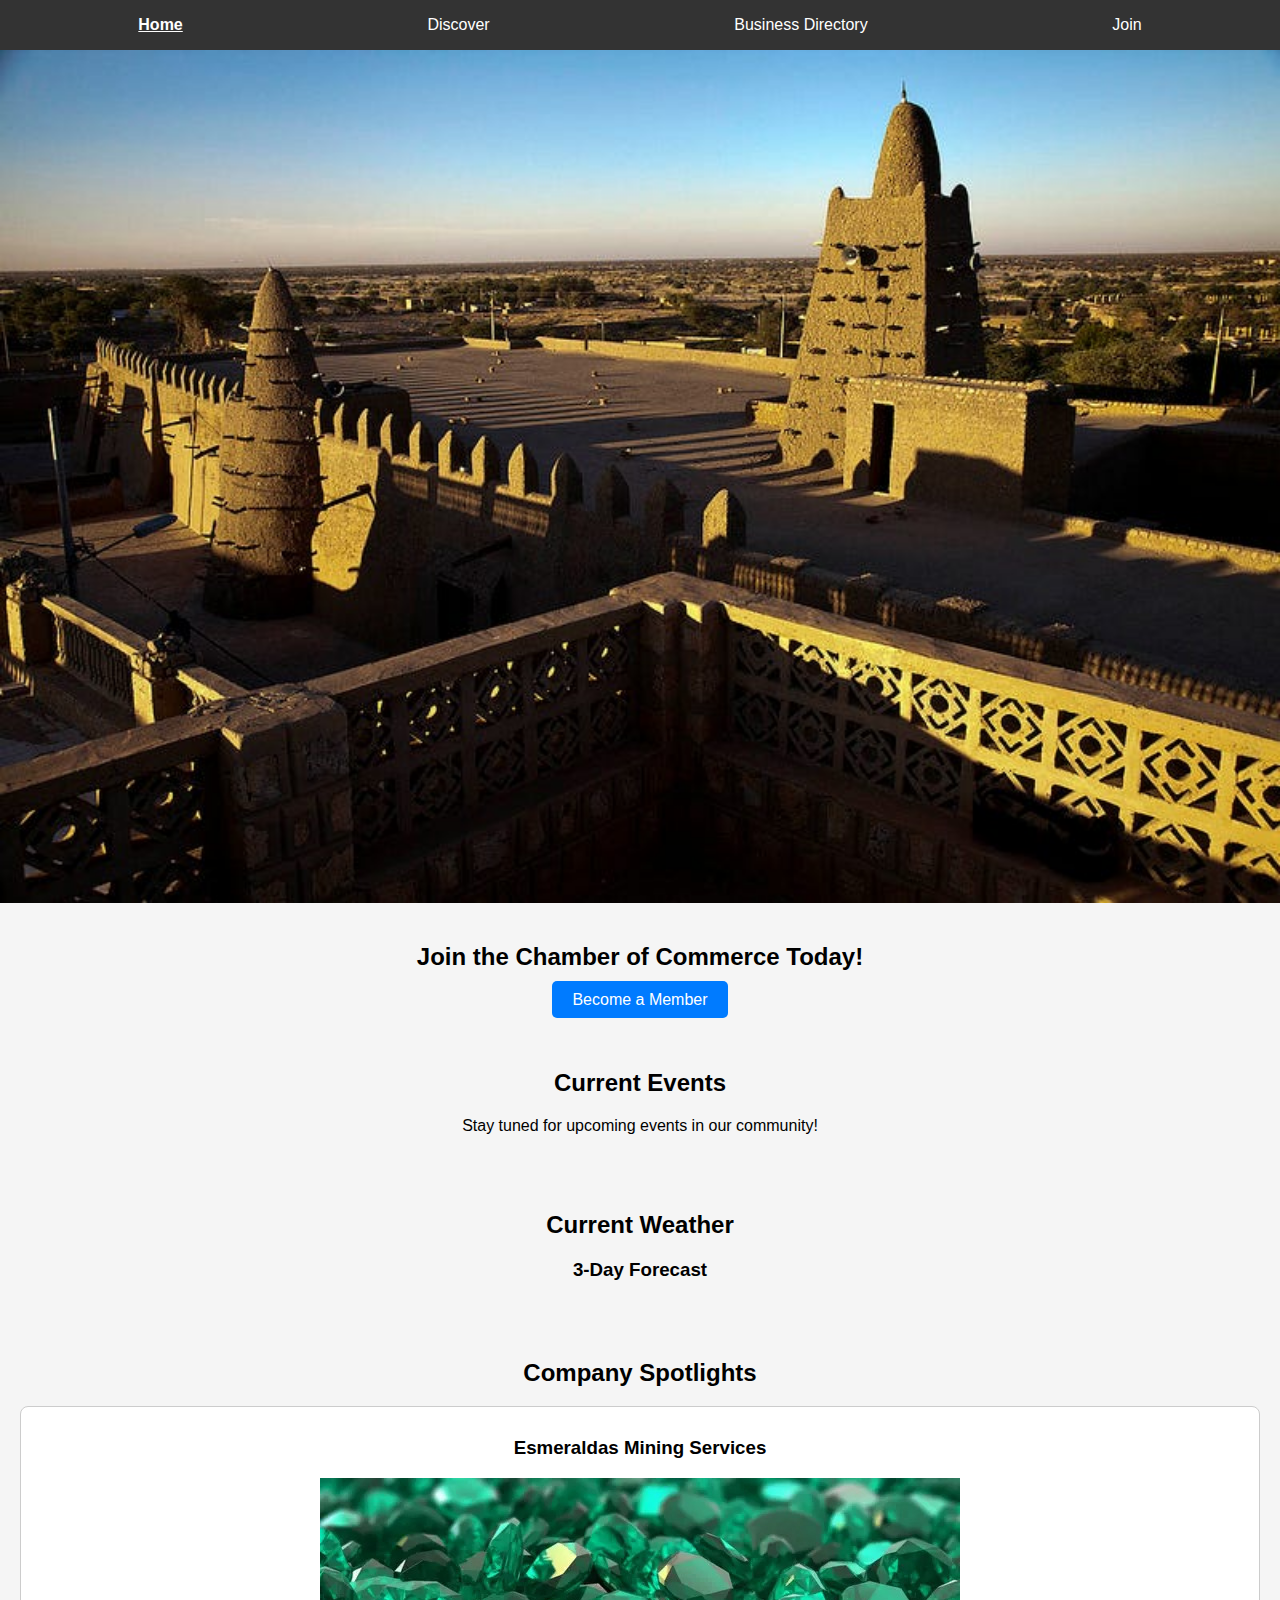
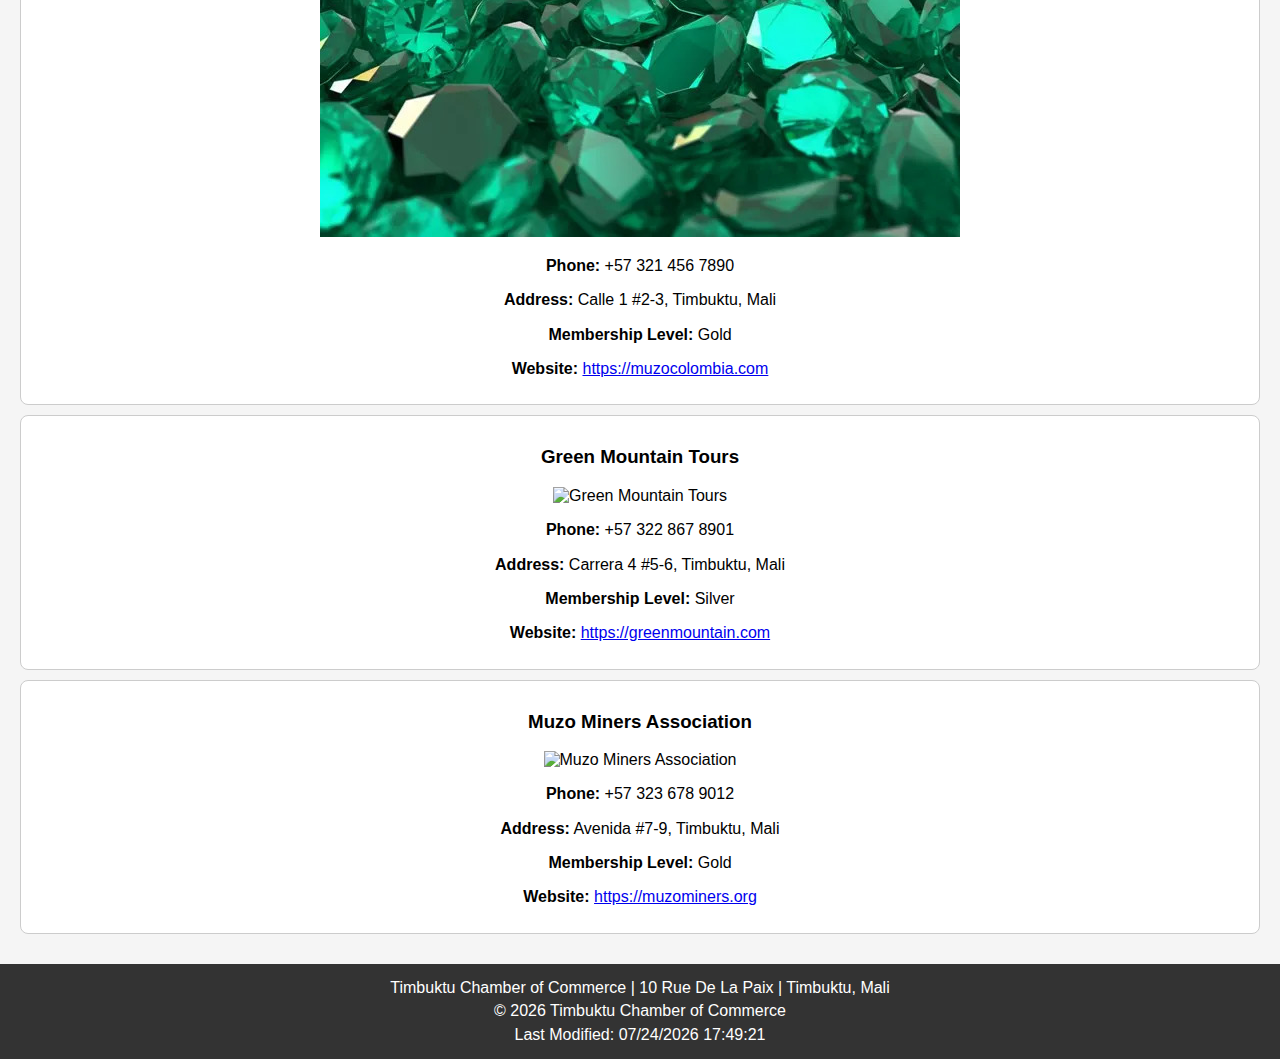
==== chamber/index.html @ 212f4e65 "W3" ====
<!DOCTYPE html>
<html lang="en">
<head>
    <meta charset="UTF-8">
    <meta name="viewport" content="width=device-width, initial-scale=1.0">
    <meta name="description" content="Welcome to the Recife Chamber of Commerce">
    <meta name="author" content="Kleyton L Silva">
    <title>Chamber of Commerce Home</title>
    <link rel="icon" href="images/favicon.ico">
    <link rel="stylesheet" href="css/normalize.css">
    <link rel="stylesheet" href="css/style.css">
    <script src="https://api.openweathermap.org/data/2.5/weather?APPID=YOUR_API_KEY&units=metric" defer></script>
    <script src="js/home.js" defer></script>
</head>
<body>
    <header>
        <nav>
            <ul class="menu">
                <li><a href="index.html" class="active">Home</a></li>
                <li><a href="discover.html">Discover</a></li>
                <li><a href="directory.html">Business Directory</a></li>
                <li><a href="join.html">Join</a></li>
            </ul>
        </nav>
    </header>

    <main>
        <section class="hero">
            <img src="images/chamber_hero.jpg" alt="Chamber of Commerce">
        </section>

        <section class="call-to-action">
            <h2>Join the Chamber of Commerce Today!</h2>
            <a href="join.html" class="cta-button">Become a Member</a>
        </section>

        <section class="current-events">
            <h2>Current Events</h2>
            <p>Stay tuned for upcoming events in our community!</p>
        </section>

        <section class="weather">
            <h2>Current Weather</h2>
            <div id="weather-info">
                <p id="weather-description"></p>
                <p id="temperature"></p>
            </div>
            <h3>3-Day Forecast</h3>
            <div id="forecast"></div>
        </section>

        <section class="spotlights">
            <h2>Company Spotlights</h2>
            <div id="spotlight-container">
                <!-- Spotlight members will be dynamically loaded here -->
            </div>
        </section>
    </main>

    <footer>
        <p>Timbuktu Chamber of Commerce | 10 Rue De La Paix | Timbuktu, Mali</p>
        <p>&copy; <span id="currentYear"></span> Timbuktu Chamber of Commerce</p>
        <p>Last Modified: <span id="lastModified"></span></p>
    </footer>
</body>
</html>
---- chamber/css/style.css ----
/* Normalize.css will go here */
body {
    font-family: Arial, sans-serif;
    background-color: #f5f5f5;
    margin: 0;
    padding: 0;
}

header {
    background-color: #333;
    padding: 1rem;
}

header .menu {
    display: flex;
    list-style: none;
    justify-content: space-around;
    padding: 0;
    margin: 0;
}

header .menu li a {
    color: white;
    text-decoration: none;
}

header .menu li a.active {
    font-weight: bold;
    text-decoration: underline;
}

h1, h2, h3 {
    text-align: center;
    margin-top: 20px;
}

.view-toggle {
    text-align: center;
    margin-bottom: 20px;
}

button {
    padding: 10px 20px;
    margin: 0 10px;
    cursor: pointer;
}

#directory.grid {
    display: grid;
    grid-template-columns: repeat(auto-fill, minmax(200px, 1fr));
    gap: 20px;
    padding: 20px;
    justify-items: center; /* Center items in grid view */
}

#directory.list {
    display: block;
    padding: 20px;
}

.member-card {
    background-color: white;
    border: 1px solid #ccc;
    padding: 10px;
    text-align: center;
    border-radius: 8px;
}

.member-card img {
    max-width: 100%;
    border-radius: 8px;
}

.hero img {
    width: 100%;
    height: auto;
    display: block;
    margin: 0 auto; /* Center the hero image */
}

.call-to-action, .current-events, .weather, .spotlights {
    text-align: center; /* Center align text in sections */
    padding: 20px;
}

.cta-button {
    padding: 10px 20px;
    background-color: #007BFF;
    color: white;
    text-decoration: none;
    border-radius: 5px;
}

.cta-button:hover {
    background-color: #0056b3;
}

#weather-info {
    margin: 0 auto; /* Center the weather info */
}

.spotlight-card {
    background-color: white;
    border: 1px solid #ccc;
    border-radius: 8px;
    padding: 10px;
    margin: 10px 0;
    text-align: center; /* Center align text in spotlight cards */
}

footer {
    background-color: #333;
    color: white;
    text-align: center;
    padding: 10px;
}

footer p {
    margin: 5px 0;
}
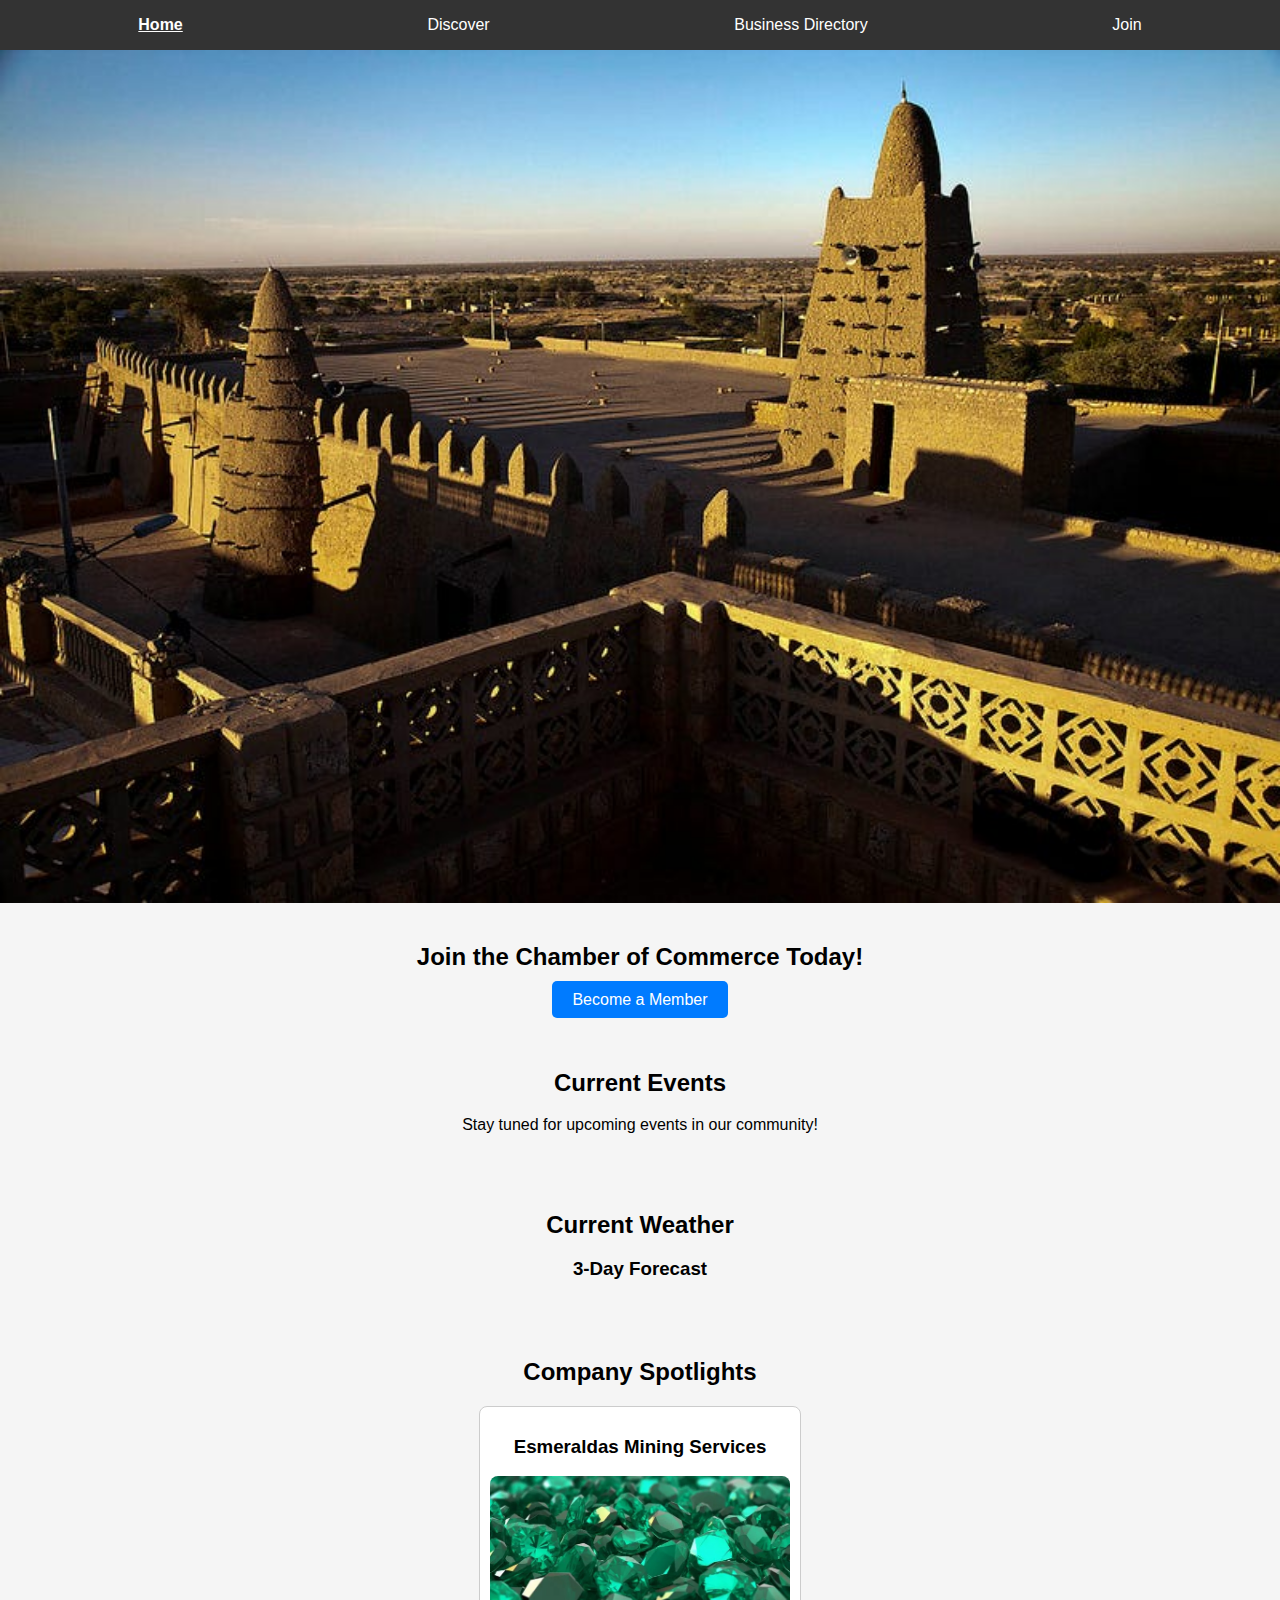
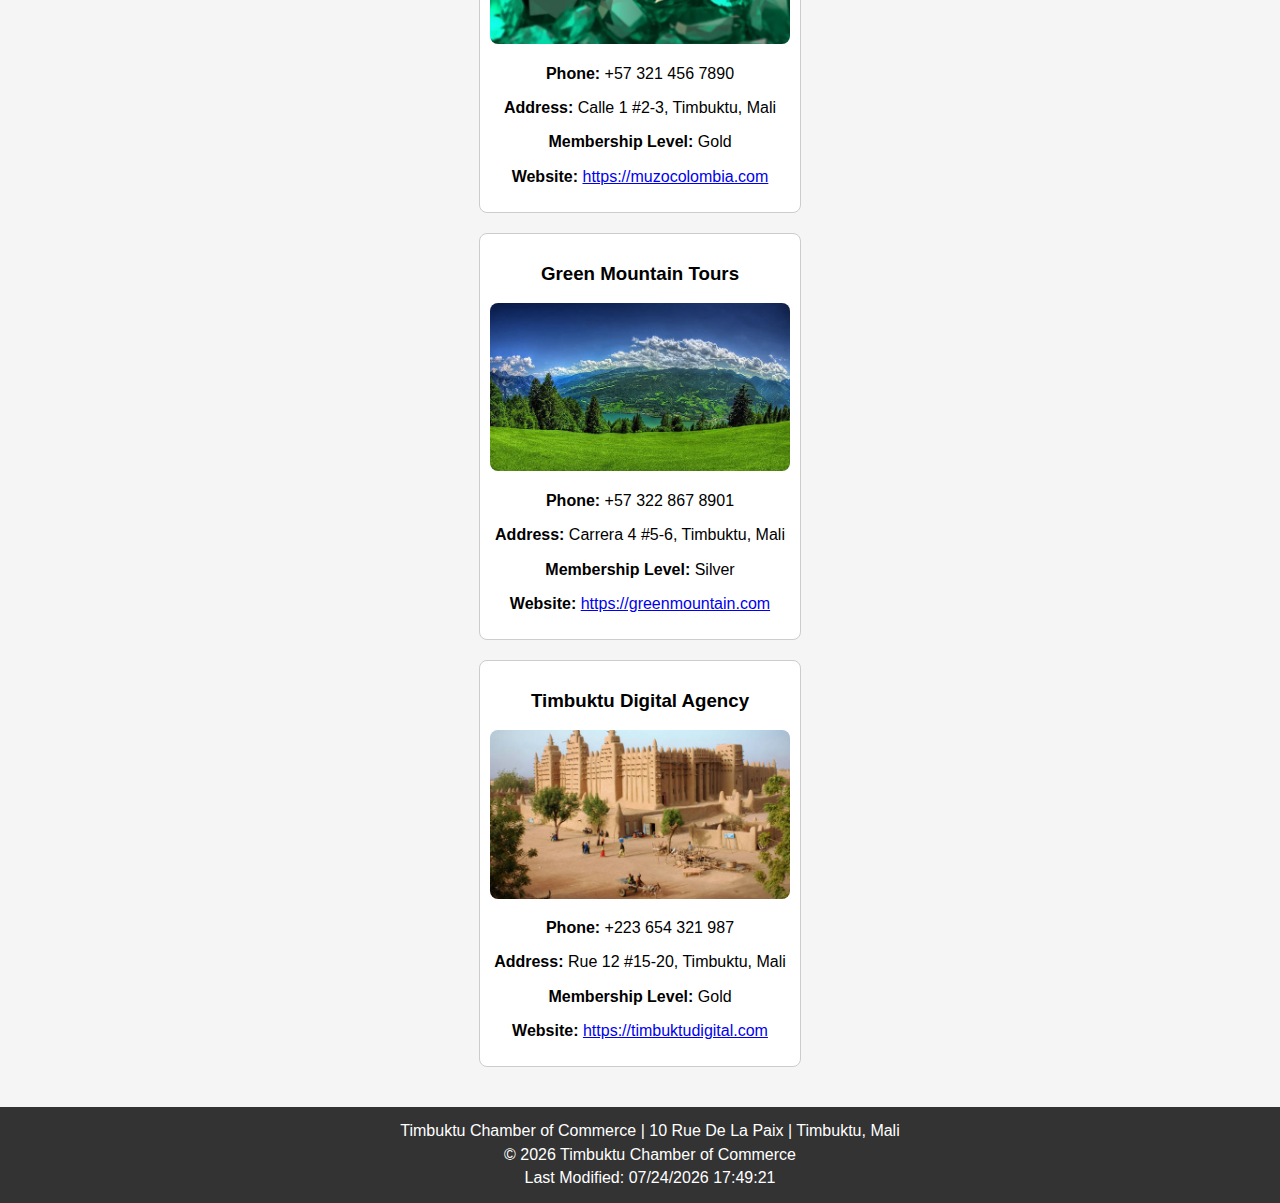
==== commit f531721b: "W4" ====
--- a/chamber/index.html
+++ b/chamber/index.html
@@ -3,14 +3,18 @@
 <head>
     <meta charset="UTF-8">
     <meta name="viewport" content="width=device-width, initial-scale=1.0">
-    <meta name="description" content="Welcome to the Recife Chamber of Commerce">
+    <meta name="description" content="Recife Chamber of Commerce Directory Page">
     <meta name="author" content="Kleyton L Silva">
-    <title>Chamber of Commerce Home</title>
+    <meta property="og:title" content="Recife Chamber of Commerce">
+    <meta property="og:type" content="website">
+    <meta property="og:image" content="images/chamber.jpg">
+    <meta property="og:url" content="https://ktonsilva.github.io/wdd231/chamber/">
     <link rel="icon" href="images/favicon.ico">
     <link rel="stylesheet" href="css/normalize.css">
     <link rel="stylesheet" href="css/style.css">
     <script src="https://api.openweathermap.org/data/2.5/weather?APPID=YOUR_API_KEY&units=metric" defer></script>
     <script src="js/home.js" defer></script>
+    <title>Chamber of Commerce Home</title>
 </head>
 <body>
     <header>
--- a/chamber/css/style.css
+++ b/chamber/css/style.css
@@ -29,7 +29,7 @@
     text-decoration: underline;
 }
 
-h1, h2, h3 {
+h1 {
     text-align: center;
     margin-top: 20px;
 }
@@ -42,35 +42,75 @@
 button {
     padding: 10px 20px;
     margin: 0 10px;
-    cursor: pointer;
-}
-
-#directory.grid {
-    display: grid;
-    grid-template-columns: repeat(auto-fill, minmax(200px, 1fr));
+}
+
+/* Join Card Styling */
+
+main.container {
+    flex: 1;
+    display: flex;
+    flex-wrap: wrap;
+    justify-content: center;
+    align-items: center;
+    padding: 20px;
     gap: 20px;
-    padding: 20px;
-    justify-items: center; /* Center items in grid view */
-}
-
-#directory.list {
+}
+
+.form-card {
+    background-color: white;
+    border: 1px solid #ccc;
+    padding: 20px;
+    border-radius: 8px;
+    max-width: 600px;
+    width: 100%;
+    box-shadow: 0 0 10px rgba(0, 0, 0, 0.1);
+    text-align: center;
+}
+
+form label {
     display: block;
-    padding: 20px;
-}
-
-.member-card {
-    background-color: white;
-    border: 1px solid #ccc;
-    padding: 10px;
-    text-align: center;
-    border-radius: 8px;
-}
-
-.member-card img {
-    max-width: 100%;
-    border-radius: 8px;
-}
-
+    margin-bottom: 10px;
+    text-align: left;
+}
+
+form input, form select, form textarea {
+    width: 95%;
+    padding: 10px;
+    margin-bottom: 15px;
+    border: 1px solid #ccc;
+    border-radius: 5px;
+}
+
+.membership-cards {
+    display: flex;
+    flex-wrap: wrap;
+    justify-content: center;
+    gap: 20px;
+}
+
+.card {
+    background-color: white;
+    border: 1px solid #ccc;
+    padding: 15px;
+    border-radius: 8px;
+    width: 200px;
+    text-align: center;
+    transition: transform 0.3s, opacity 0.3s;
+}
+
+.card a {
+    display: inline-block;
+    margin-top: 10px;
+    text-decoration: none;
+    color: blue;
+}
+
+.card:hover {
+    transform: scale(1.05);
+    opacity: 0.9;
+}
+
+/* Hero Image Styling */
 .hero img {
     width: 100%;
     height: auto;
@@ -78,8 +118,9 @@
     margin: 0 auto; /* Center the hero image */
 }
 
-.call-to-action, .current-events, .weather, .spotlights {
-    text-align: center; /* Center align text in sections */
+/* Call to Action Styling */
+.call-to-action {
+    text-align: center; /* Center align text in call to action section */
     padding: 20px;
 }
 
@@ -95,17 +136,49 @@
     background-color: #0056b3;
 }
 
-#weather-info {
-    margin: 0 auto; /* Center the weather info */
-}
-
+/* Grid View Styling */
+#directory.grid {
+    display: flex; /* Change to flexbox */
+    flex-wrap: wrap; /* Allow wrapping of items */
+    justify-content: center; /* Center items */
+    gap: 20px; /* Space between items */
+    padding: 20px;
+}
+
+/* Member Card Styling */
+.member-card {
+    background-color: white;
+    border: 1px solid #ccc;
+    padding: 10px;
+    text-align: center;
+    border-radius: 8px;
+    margin: 0 auto; /* Center card */
+    flex-basis: calc(25% - 20px); /* Maximum 4 cards per row with spacing */
+    max-width: 300px; /* Limit card width */
+}
+
+/* Company Spotlights Styling */
 .spotlight-card {
     background-color: white;
     border: 1px solid #ccc;
-    border-radius: 8px;
-    padding: 10px;
-    margin: 10px 0;
-    text-align: center; /* Center align text in spotlight cards */
+    padding: 10px;
+    text-align: center;
+    border-radius: 8px;
+    margin: 20px auto; /* Center card */
+    max-width: 300px; /* Limit card width */
+}
+
+/* List View Styling */
+#directory.list {
+    display: block;
+    padding: 20px;
+    text-align: center; /* Center content in list view */
+}
+
+.member-card img,
+.spotlight-card img {
+    max-width: 100%;
+    border-radius: 8px;
 }
 
 footer {
@@ -113,8 +186,54 @@
     color: white;
     text-align: center;
     padding: 10px;
+    position: relative; /* Ensure footer stays at the bottom */
+    bottom: 0; /* Stick to the bottom */
+    width: 100%; /* Full width */
 }
 
 footer p {
     margin: 5px 0;
 }
+
+/* Additional sections for current events and weather */
+.current-events, .weather, .spotlights {
+    text-align: center; /* Center align text in sections */
+    padding: 20px;
+}
+
+/* Company Spotlights Section */
+.spotlight-container {
+    display: flex; /* Use flexbox to align items */
+    justify-content: center; /* Center align spotlight cards */
+    gap: 20px; /* Space between spotlight cards */
+    flex-wrap: wrap; /* Allow wrapping of items */
+}
+
+/* Animations for Membership Cards */
+.membership-cards .card {
+    padding: 20px;
+    background-color: white;
+    border: 1px solid #ccc;
+    margin: 10px;
+    border-radius: 8px;
+    transition: transform 0.3s ease, opacity 0.5s ease;
+    opacity: 0;
+}
+
+.membership-cards .card:hover {
+    transform: scale(1.05);
+}
+
+@keyframes fadeIn {
+    from {
+        opacity: 0;
+    }
+    to {
+        opacity: 1;
+    }
+}
+
+.membership-cards .card {
+    animation: fadeIn 1s forwards;
+}
+
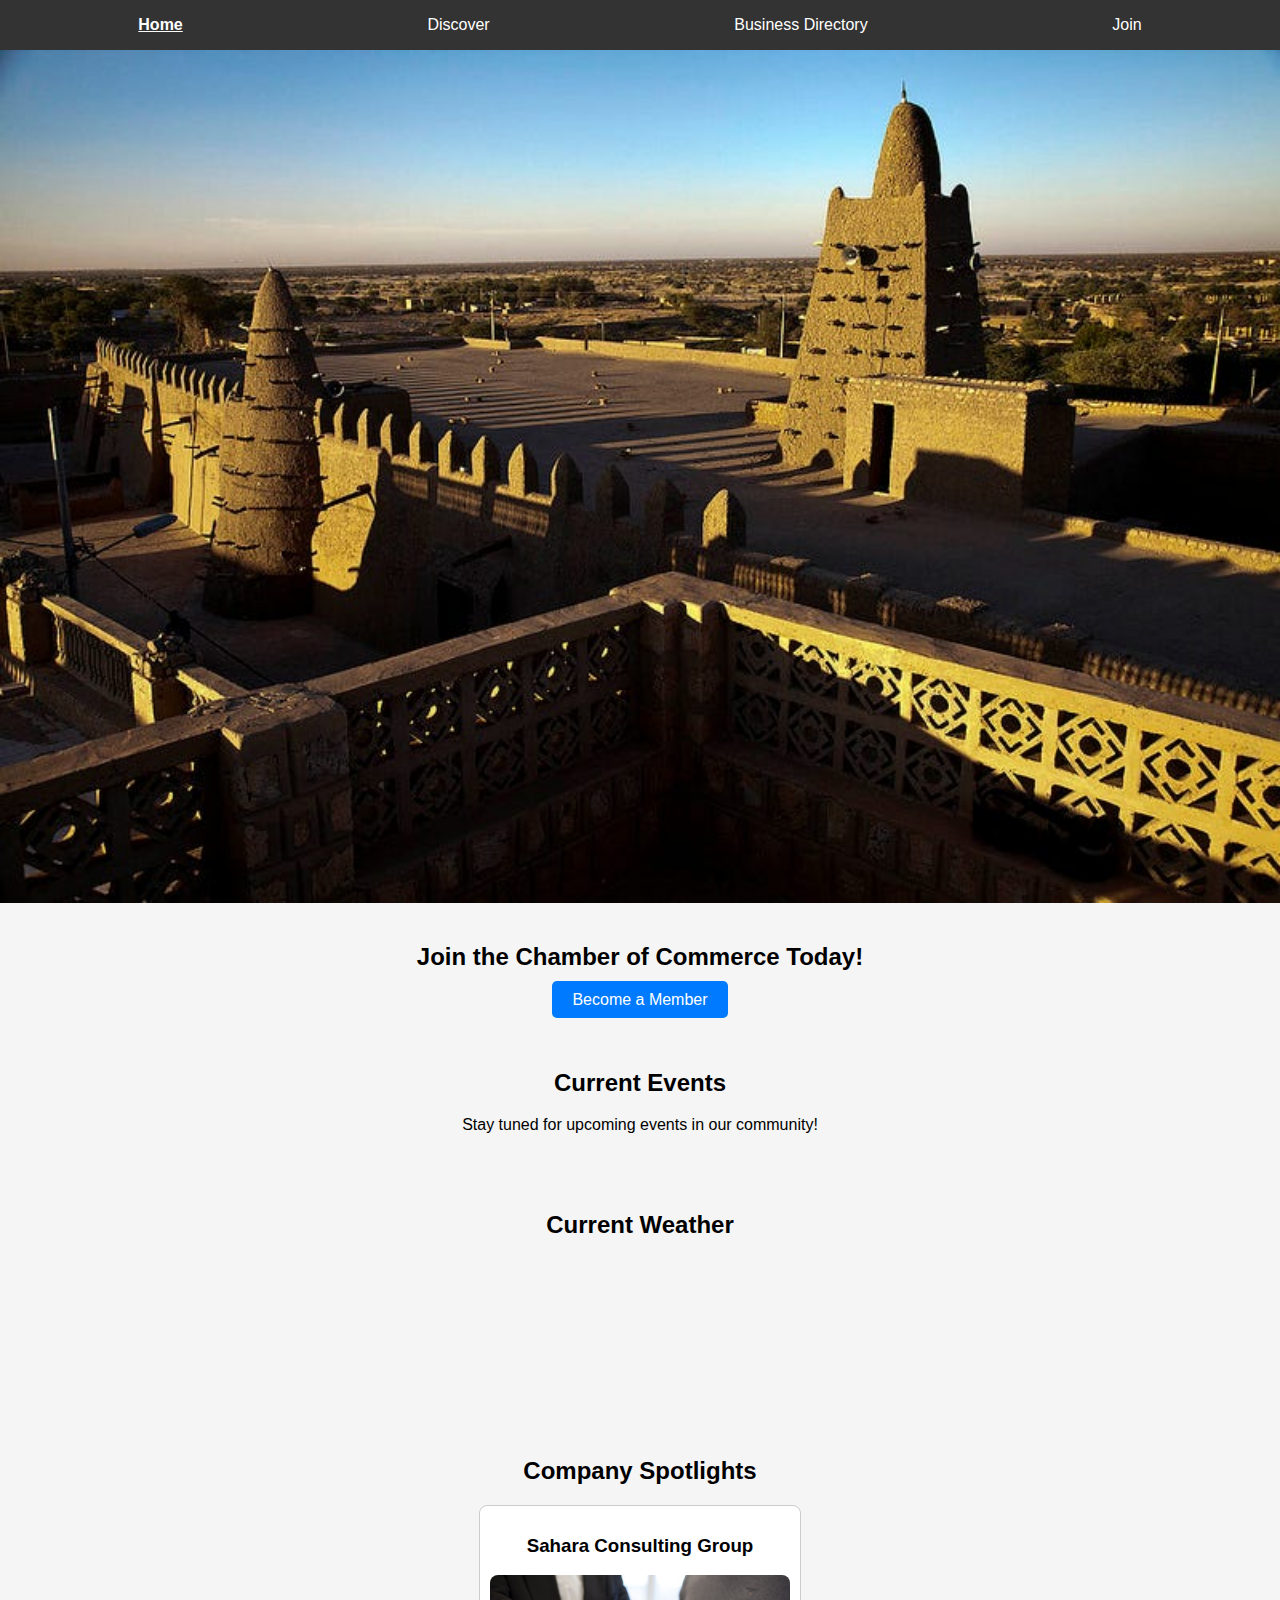
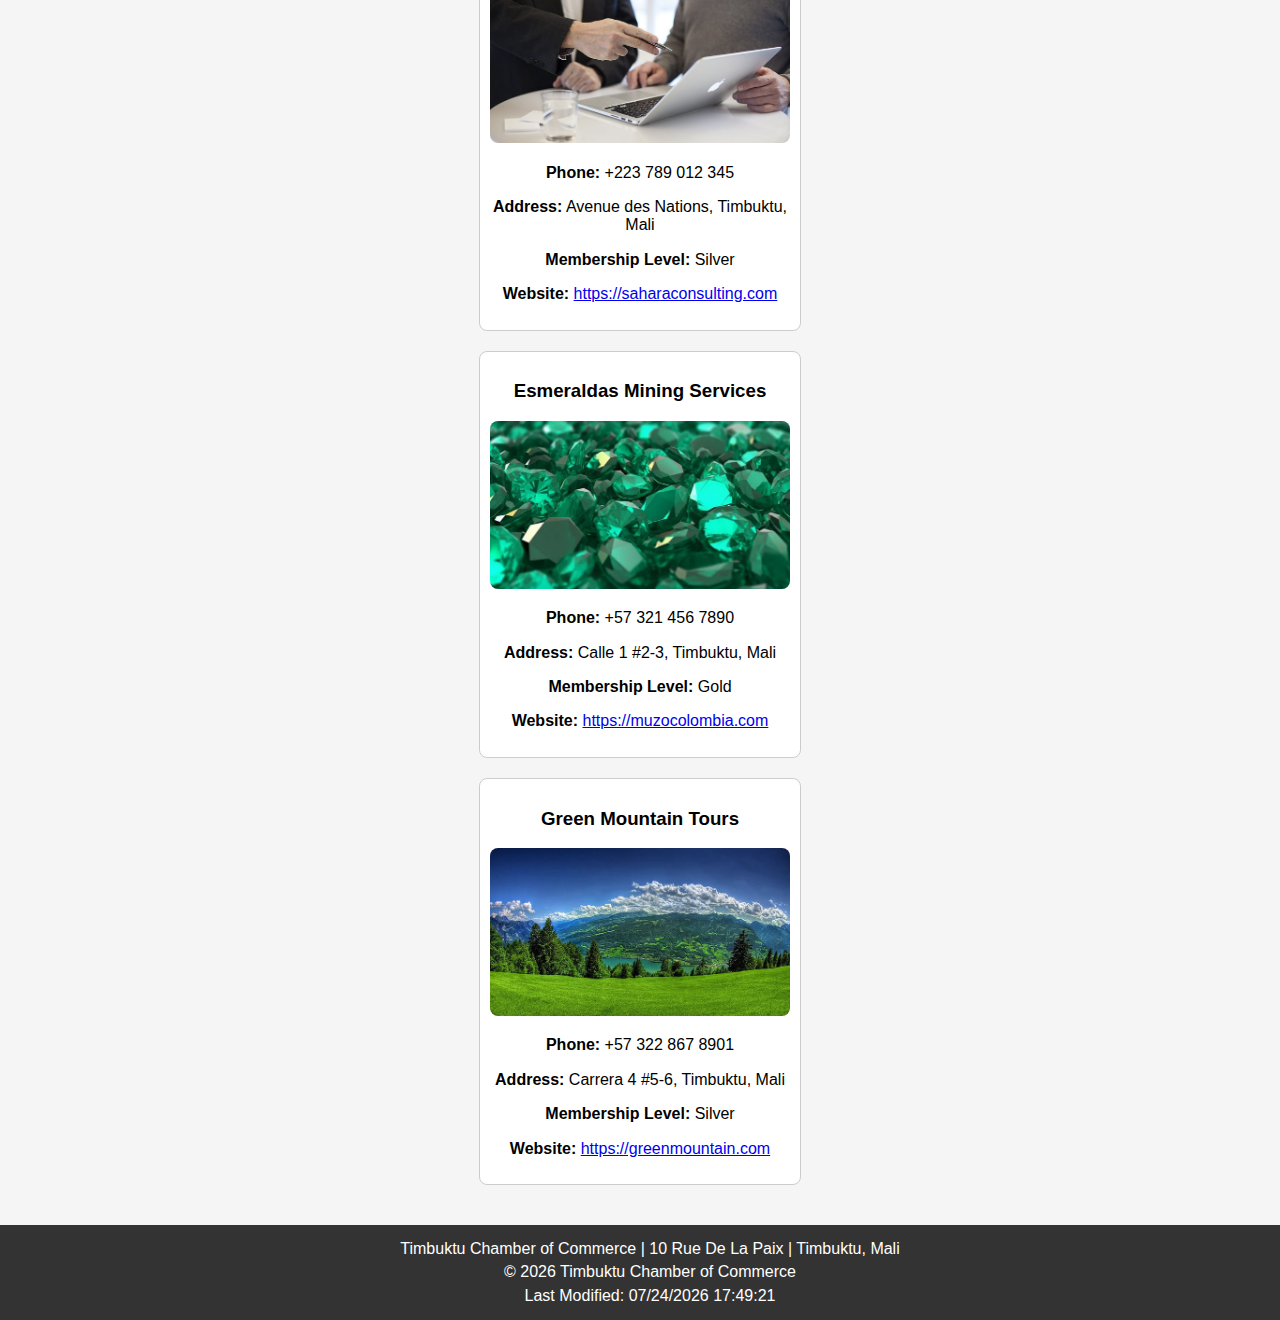
==== commit ff2e44d3: "W4" ====
--- a/chamber/index.html
+++ b/chamber/index.html
@@ -12,7 +12,6 @@
     <link rel="icon" href="images/favicon.ico">
     <link rel="stylesheet" href="css/normalize.css">
     <link rel="stylesheet" href="css/style.css">
-    <script src="https://api.openweathermap.org/data/2.5/weather?APPID=YOUR_API_KEY&units=metric" defer></script>
     <script src="js/home.js" defer></script>
     <title>Chamber of Commerce Home</title>
 </head>
@@ -45,12 +44,16 @@
 
         <section class="weather">
             <h2>Current Weather</h2>
+            <div class="membership-cards">
+            <div class="card">
             <div id="weather-info">
                 <p id="weather-description"></p>
                 <p id="temperature"></p>
             </div>
             <h3>3-Day Forecast</h3>
             <div id="forecast"></div>
+            </div>
+            </div>
         </section>
 
         <section class="spotlights">
@@ -66,5 +69,30 @@
         <p>&copy; <span id="currentYear"></span> Timbuktu Chamber of Commerce</p>
         <p>Last Modified: <span id="lastModified"></span></p>
     </footer>
+
+    <script>
+        const apiKey = '22aec790c974b7d195231f9a6eb8c67b';
+        const city = 'Recife'; // Cidade alvo
+        const apiUrl = `https://api.openweathermap.org/data/2.5/weather?q=${city}&appid=${apiKey}&units=metric&lang=en`;
+
+        async function fetchWeather() {
+            try {
+                const response = await fetch(apiUrl);
+                if (!response.ok) throw new Error('Unable to fetch weather data.');
+
+                const data = await response.json();
+                const description = data.weather[0].description;
+                const temperature = data.main.temp;
+
+                document.getElementById('weather-description').textContent = `Condition: ${description}`;
+                document.getElementById('temperature').textContent = `Temperature: ${temperature}°C`;
+            } catch (error) {
+                document.getElementById('weather-info').textContent = error.message;
+            }
+        }
+
+        fetchWeather();
+    </script>
+
 </body>
 </html>
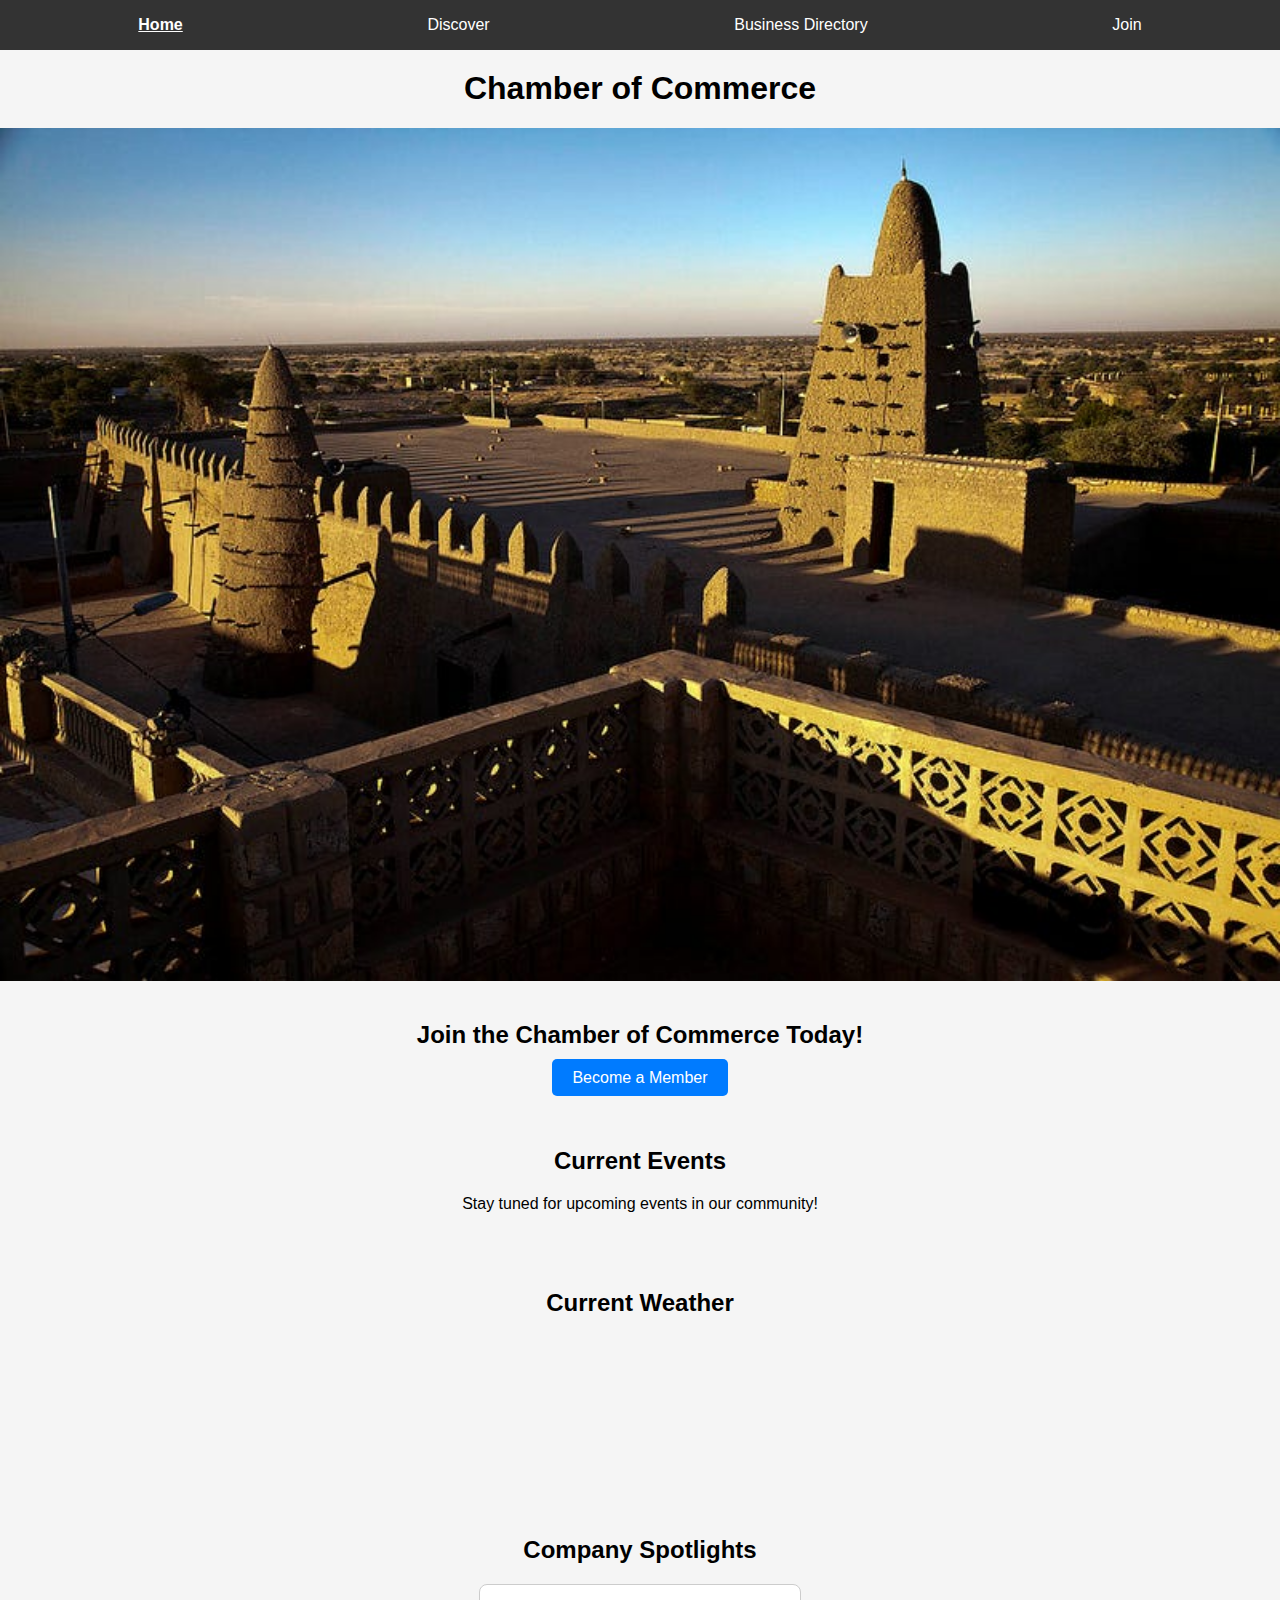
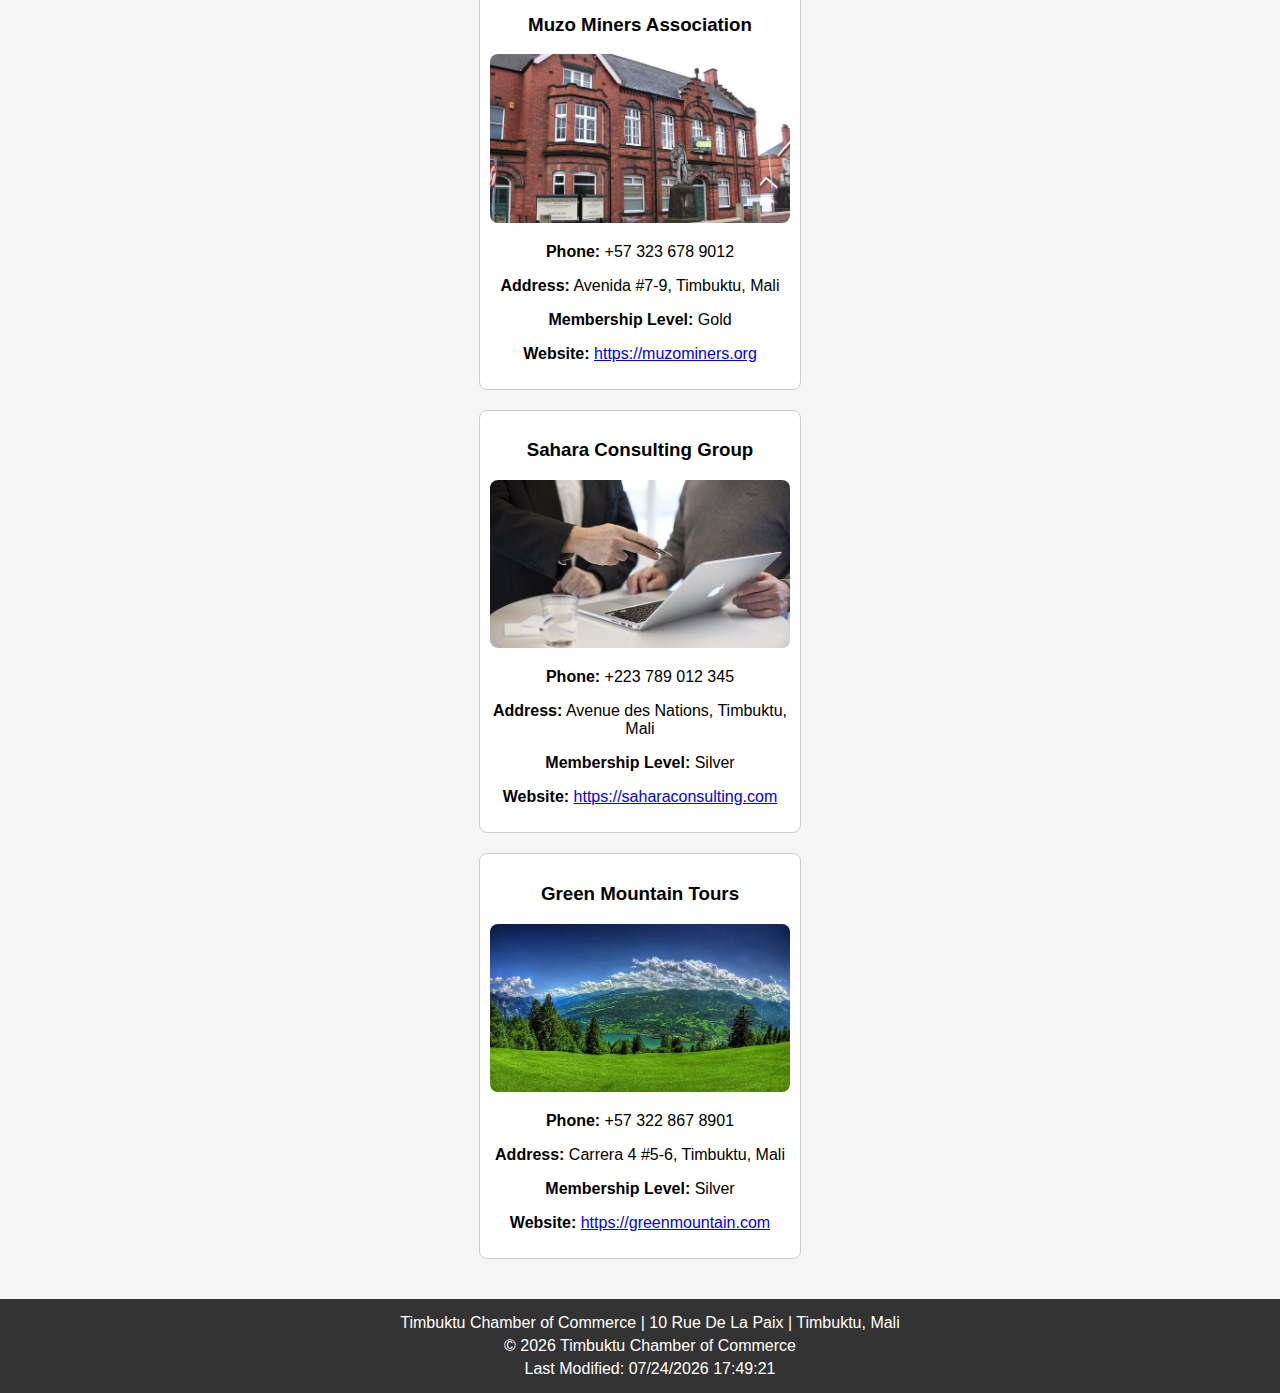
==== commit f3b568a4: "W4" ====
--- a/chamber/index.html
+++ b/chamber/index.html
@@ -10,10 +10,9 @@
     <meta property="og:image" content="images/chamber.jpg">
     <meta property="og:url" content="https://ktonsilva.github.io/wdd231/chamber/">
     <link rel="icon" href="images/favicon.ico">
-    <link rel="stylesheet" href="css/normalize.css">
-    <link rel="stylesheet" href="css/style.css">
-    <script src="js/home.js" defer></script>
-    <title>Chamber of Commerce Home</title>
+    <link rel="stylesheet" href="styles/style.css">
+    <script defer src="scripts/home.js"></script>
+    <title>Chamber of Commerce</title>
 </head>
 <body>
     <header>
@@ -29,6 +28,7 @@
 
     <main>
         <section class="hero">
+            <h1>Chamber of Commerce</h1>
             <img src="images/chamber_hero.jpg" alt="Chamber of Commerce">
         </section>
 
--- a/chamber/styles/style.css
+++ b/chamber/styles/style.css
@@ -0,0 +1,239 @@
+/* Normalize.css will go here */
+body {
+    font-family: Arial, sans-serif;
+    background-color: #f5f5f5;
+    margin: 0;
+    padding: 0;
+}
+
+header {
+    background-color: #333;
+    padding: 1rem;
+}
+
+header .menu {
+    display: flex;
+    list-style: none;
+    justify-content: space-around;
+    padding: 0;
+    margin: 0;
+}
+
+header .menu li a {
+    color: white;
+    text-decoration: none;
+}
+
+header .menu li a.active {
+    font-weight: bold;
+    text-decoration: underline;
+}
+
+h1 {
+    text-align: center;
+    margin-top: 20px;
+}
+
+.view-toggle {
+    text-align: center;
+    margin-bottom: 20px;
+}
+
+button {
+    padding: 10px 20px;
+    margin: 0 10px;
+}
+
+/* Join Card Styling */
+
+main.container {
+    flex: 1;
+    display: flex;
+    flex-wrap: wrap;
+    justify-content: center;
+    align-items: center;
+    padding: 20px;
+    gap: 20px;
+}
+
+.form-card {
+    background-color: white;
+    border: 1px solid #ccc;
+    padding: 20px;
+    border-radius: 8px;
+    max-width: 600px;
+    width: 100%;
+    box-shadow: 0 0 10px rgba(0, 0, 0, 0.1);
+    text-align: center;
+}
+
+form label {
+    display: block;
+    margin-bottom: 10px;
+    text-align: left;
+}
+
+form input, form select, form textarea {
+    width: 95%;
+    padding: 10px;
+    margin-bottom: 15px;
+    border: 1px solid #ccc;
+    border-radius: 5px;
+}
+
+.membership-cards {
+    display: flex;
+    flex-wrap: wrap;
+    justify-content: center;
+    gap: 20px;
+}
+
+.card {
+    background-color: white;
+    border: 1px solid #ccc;
+    padding: 15px;
+    border-radius: 8px;
+    width: 200px;
+    text-align: center;
+    transition: transform 0.3s, opacity 0.3s;
+}
+
+.card a {
+    display: inline-block;
+    margin-top: 10px;
+    text-decoration: none;
+    color: blue;
+}
+
+.card:hover {
+    transform: scale(1.05);
+    opacity: 0.9;
+}
+
+/* Hero Image Styling */
+.hero img {
+    width: 100%;
+    height: auto;
+    display: block;
+    margin: 0 auto; /* Center the hero image */
+}
+
+/* Call to Action Styling */
+.call-to-action {
+    text-align: center; /* Center align text in call to action section */
+    padding: 20px;
+}
+
+.cta-button {
+    padding: 10px 20px;
+    background-color: #007BFF;
+    color: white;
+    text-decoration: none;
+    border-radius: 5px;
+}
+
+.cta-button:hover {
+    background-color: #0056b3;
+}
+
+/* Grid View Styling */
+#directory.grid {
+    display: flex; /* Change to flexbox */
+    flex-wrap: wrap; /* Allow wrapping of items */
+    justify-content: center; /* Center items */
+    gap: 20px; /* Space between items */
+    padding: 20px;
+}
+
+/* Member Card Styling */
+.member-card {
+    background-color: white;
+    border: 1px solid #ccc;
+    padding: 10px;
+    text-align: center;
+    border-radius: 8px;
+    margin: 0 auto; /* Center card */
+    flex-basis: calc(25% - 20px); /* Maximum 4 cards per row with spacing */
+    max-width: 300px; /* Limit card width */
+}
+
+/* Company Spotlights Styling */
+.spotlight-card {
+    background-color: white;
+    border: 1px solid #ccc;
+    padding: 10px;
+    text-align: center;
+    border-radius: 8px;
+    margin: 20px auto; /* Center card */
+    max-width: 300px; /* Limit card width */
+}
+
+/* List View Styling */
+#directory.list {
+    display: block;
+    padding: 20px;
+    text-align: center; /* Center content in list view */
+}
+
+.member-card img,
+.spotlight-card img {
+    max-width: 100%;
+    border-radius: 8px;
+}
+
+footer {
+    background-color: #333;
+    color: white;
+    text-align: center;
+    padding: 10px;
+    position: relative; /* Ensure footer stays at the bottom */
+    bottom: 0; /* Stick to the bottom */
+    width: 100%; /* Full width */
+}
+
+footer p {
+    margin: 5px 0;
+}
+
+/* Additional sections for current events and weather */
+.current-events, .weather, .spotlights {
+    text-align: center; /* Center align text in sections */
+    padding: 20px;
+}
+
+/* Company Spotlights Section */
+.spotlight-container {
+    display: flex; /* Use flexbox to align items */
+    justify-content: center; /* Center align spotlight cards */
+    gap: 20px; /* Space between spotlight cards */
+    flex-wrap: wrap; /* Allow wrapping of items */
+}
+
+/* Animations for Membership Cards */
+.membership-cards .card {
+    padding: 20px;
+    background-color: white;
+    border: 1px solid #ccc;
+    margin: 10px;
+    border-radius: 8px;
+    transition: transform 0.3s ease, opacity 0.5s ease;
+    opacity: 0;
+}
+
+.membership-cards .card:hover {
+    transform: scale(1.05);
+}
+
+@keyframes fadeIn {
+    from {
+        opacity: 0;
+    }
+    to {
+        opacity: 1;
+    }
+}
+
+.membership-cards .card {
+    animation: fadeIn 1s forwards;
+}
+
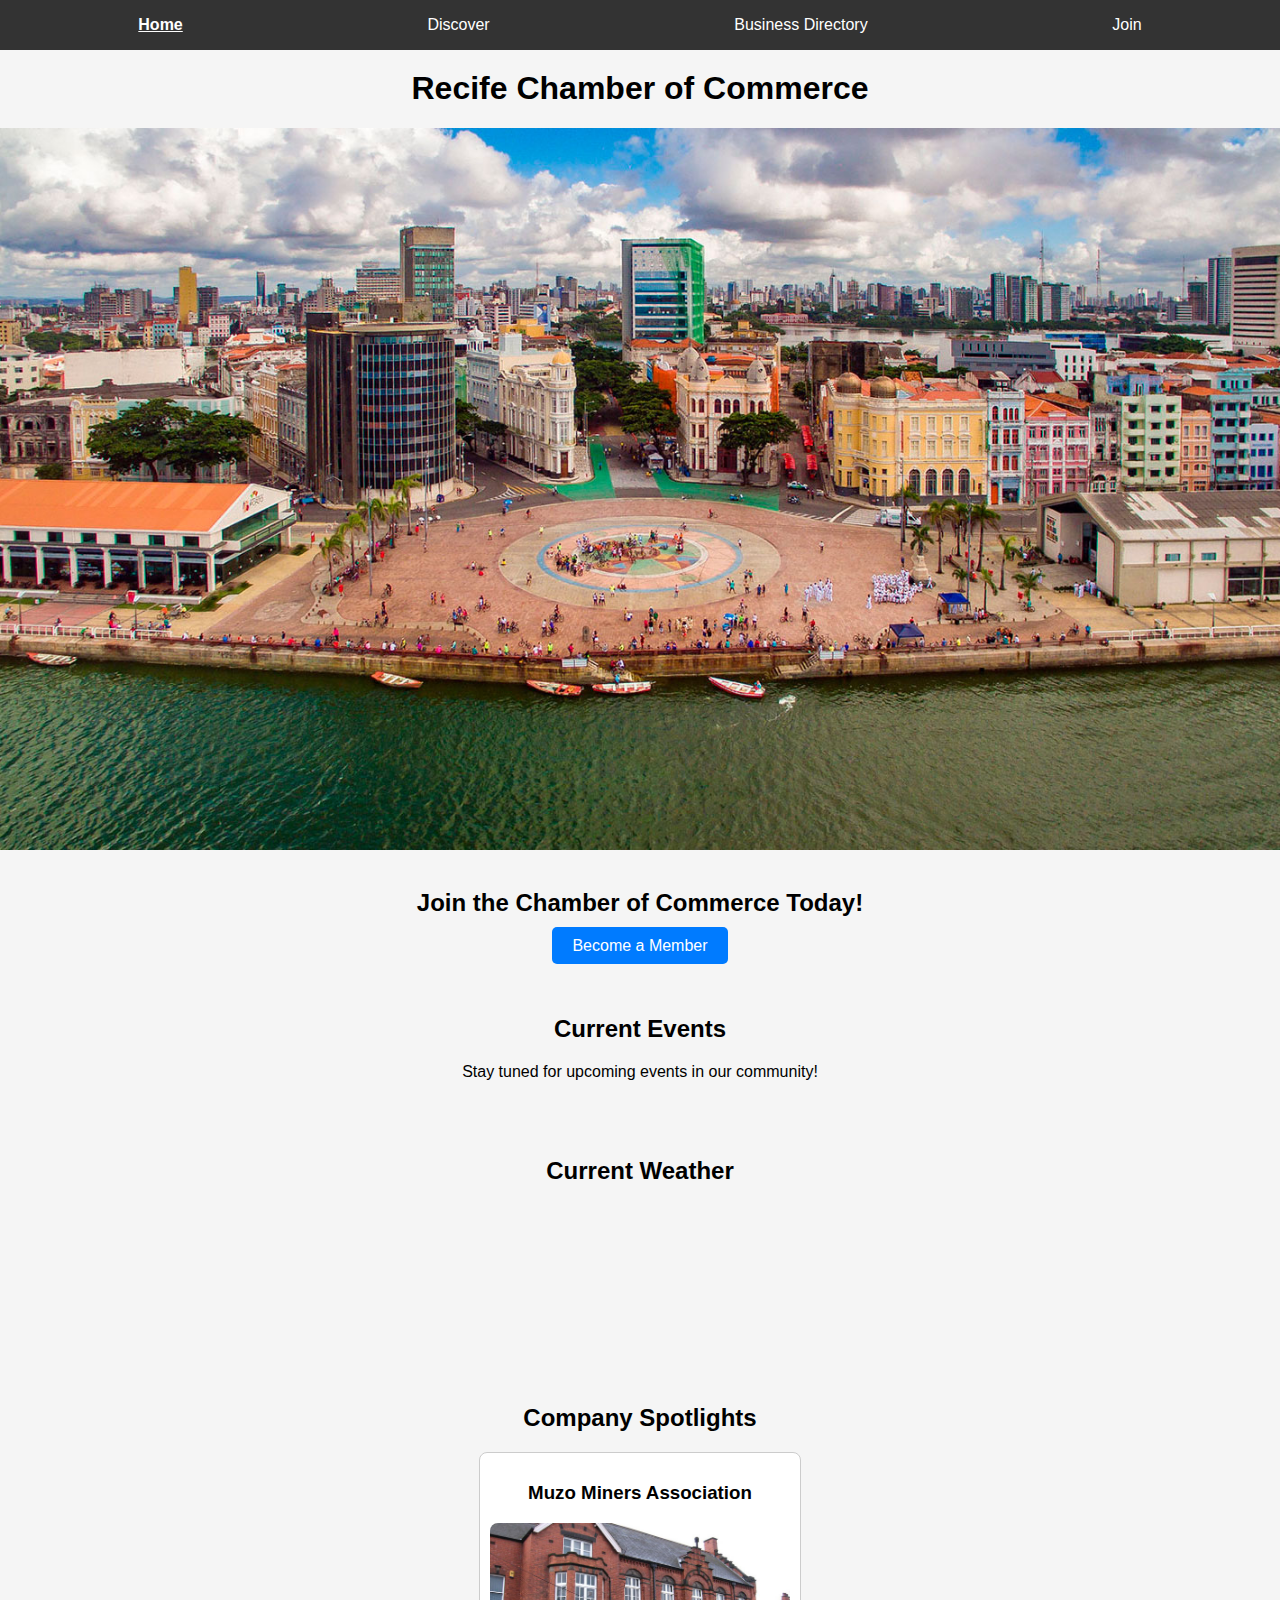
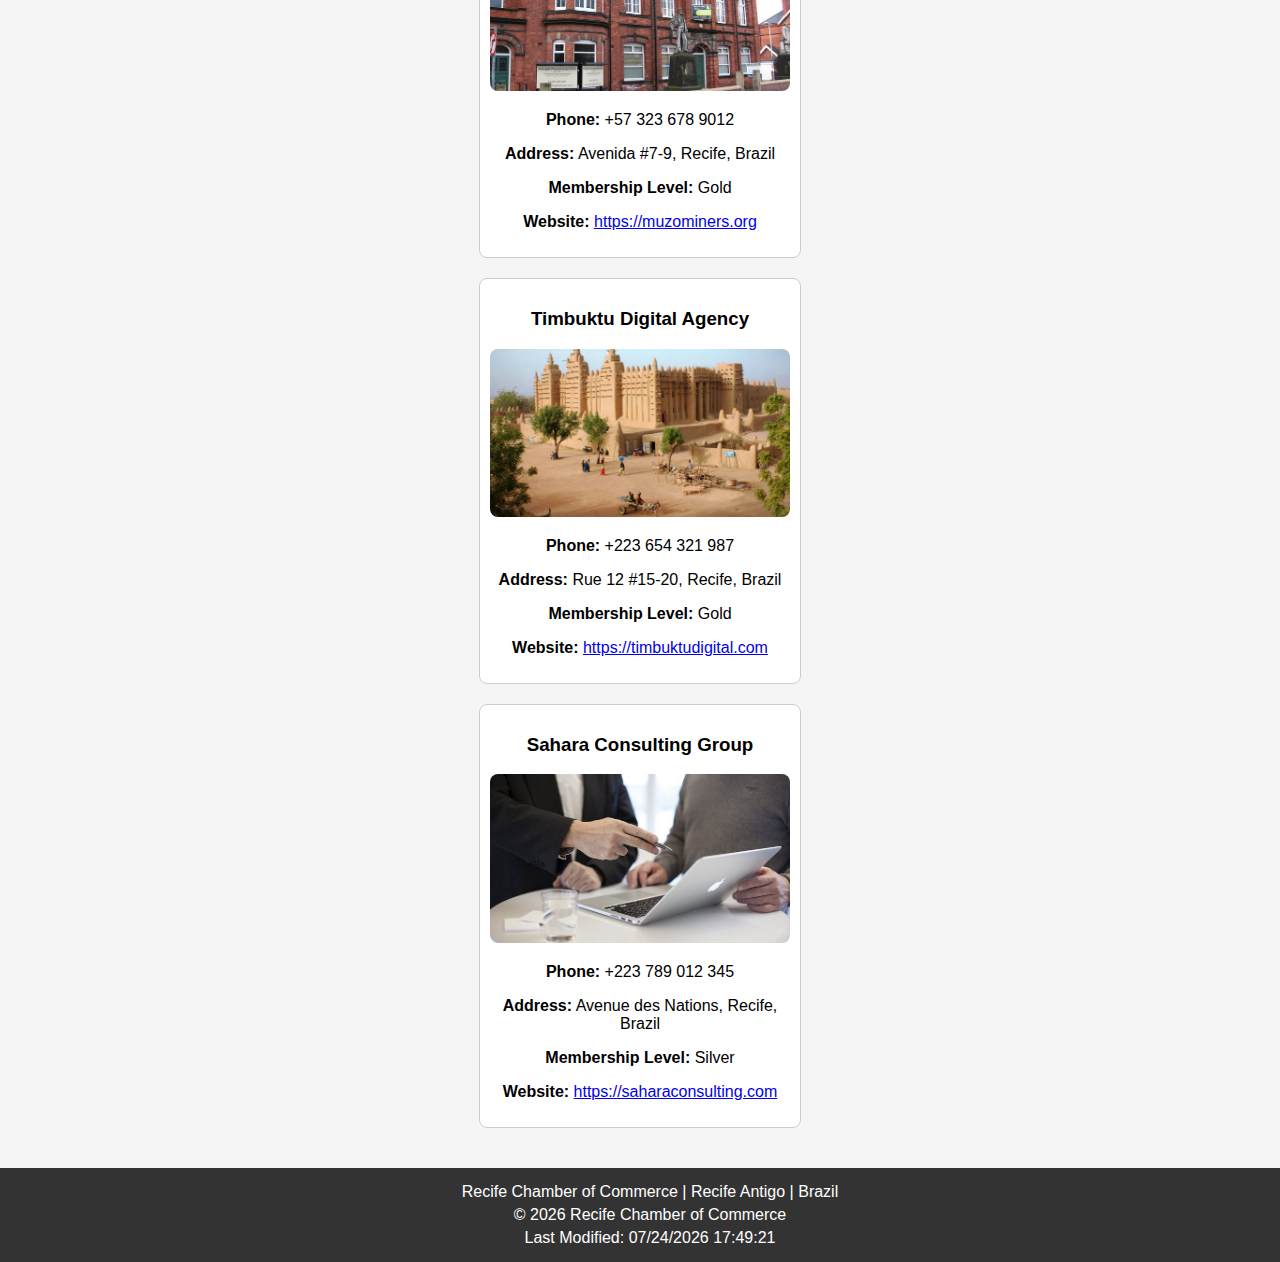
==== commit 74fcedca: "W4" ====
--- a/chamber/index.html
+++ b/chamber/index.html
@@ -12,7 +12,7 @@
     <link rel="icon" href="images/favicon.ico">
     <link rel="stylesheet" href="styles/style.css">
     <script defer src="scripts/home.js"></script>
-    <title>Chamber of Commerce</title>
+    <title>Chamber of Commerce Home</title>
 </head>
 <body>
     <header>
@@ -28,7 +28,7 @@
 
     <main>
         <section class="hero">
-            <h1>Chamber of Commerce</h1>
+            <h1>Recife Chamber of Commerce</h1>
             <img src="images/chamber_hero.jpg" alt="Chamber of Commerce">
         </section>
 
@@ -65,8 +65,8 @@
     </main>
 
     <footer>
-        <p>Timbuktu Chamber of Commerce | 10 Rue De La Paix | Timbuktu, Mali</p>
-        <p>&copy; <span id="currentYear"></span> Timbuktu Chamber of Commerce</p>
+        <p>Recife Chamber of Commerce | Recife Antigo | Brazil</p>
+        <p>&copy; <span id="currentYear"></span> Recife Chamber of Commerce</p>
         <p>Last Modified: <span id="lastModified"></span></p>
     </footer>
 
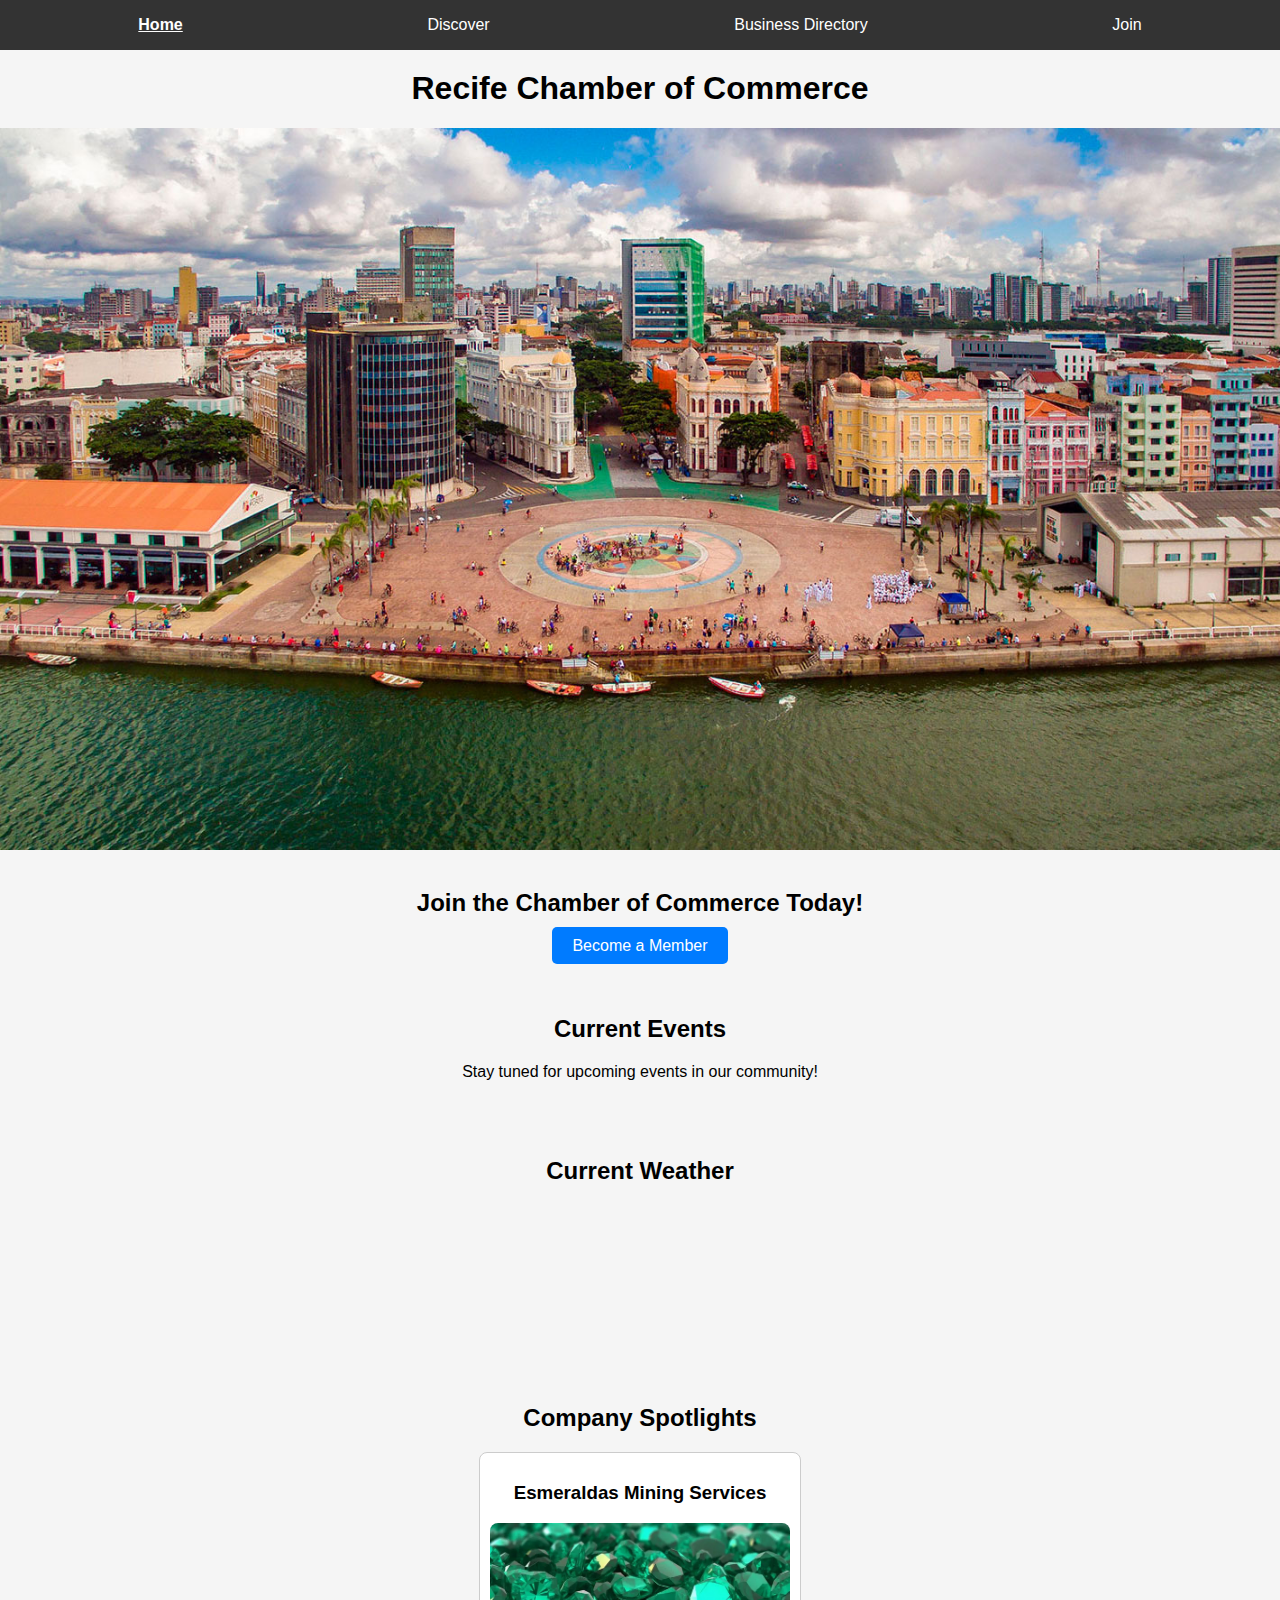
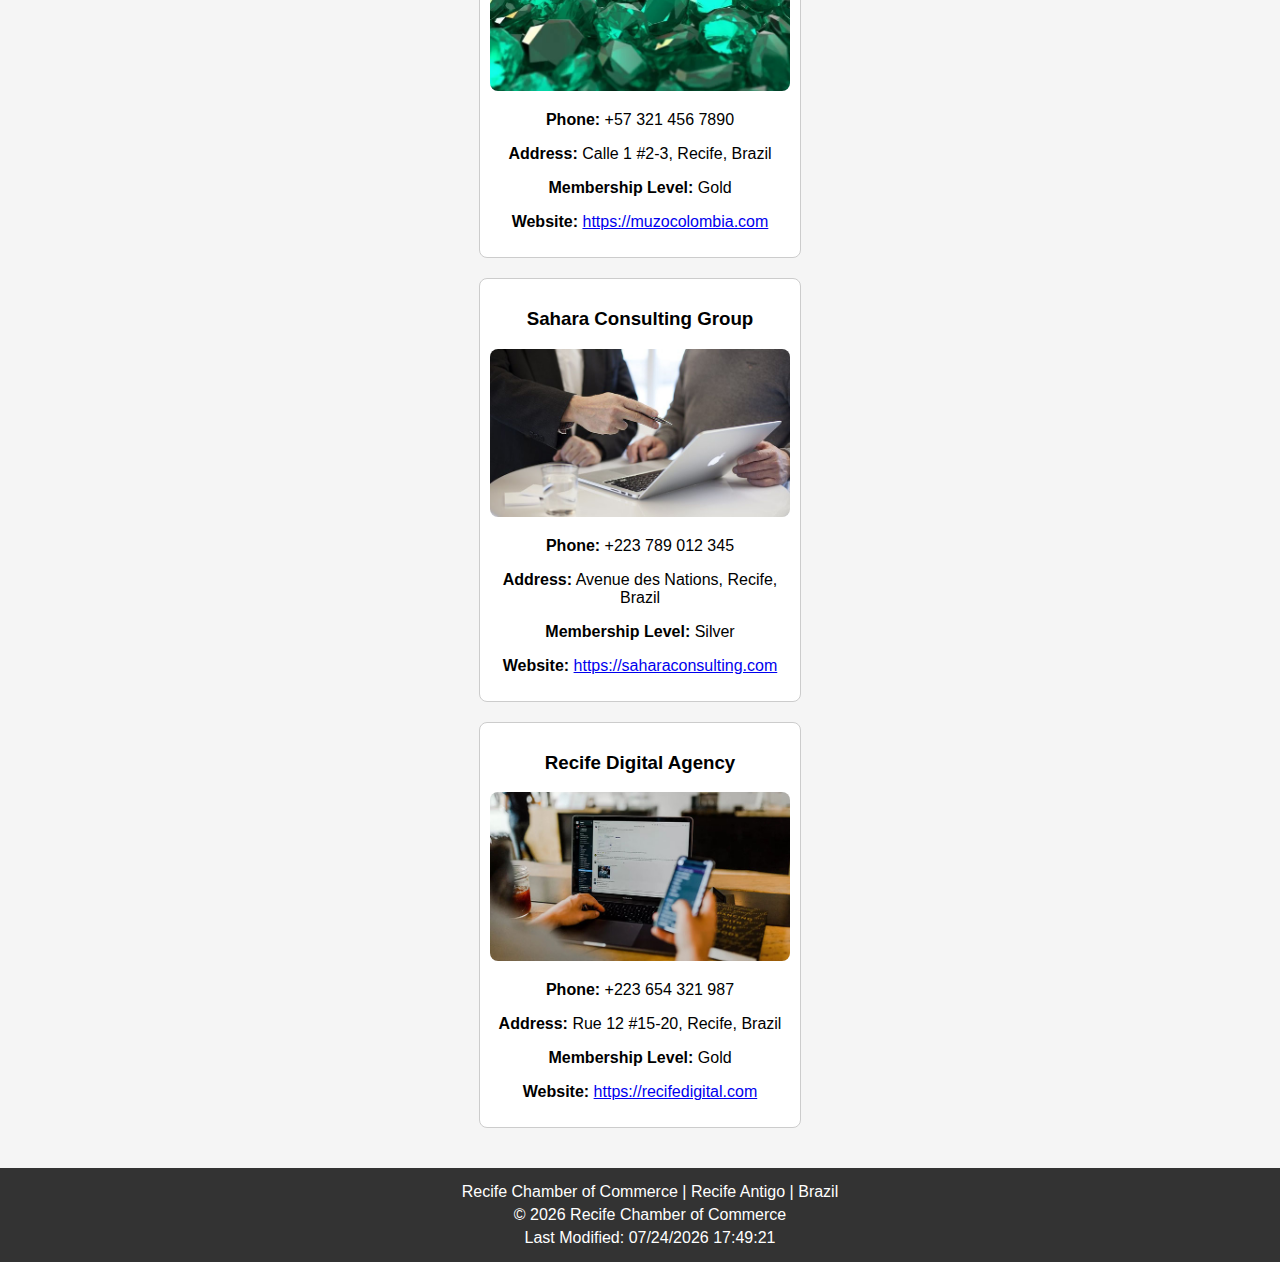
==== commit 281199bf: "W4" ====
--- a/chamber/index.html
+++ b/chamber/index.html
@@ -7,7 +7,7 @@
     <meta name="author" content="Kleyton L Silva">
     <meta property="og:title" content="Recife Chamber of Commerce">
     <meta property="og:type" content="website">
-    <meta property="og:image" content="images/chamber.jpg">
+    <meta property="og:image" content="chamber.jpg">
     <meta property="og:url" content="https://ktonsilva.github.io/wdd231/chamber/">
     <link rel="icon" href="images/favicon.ico">
     <link rel="stylesheet" href="styles/style.css">
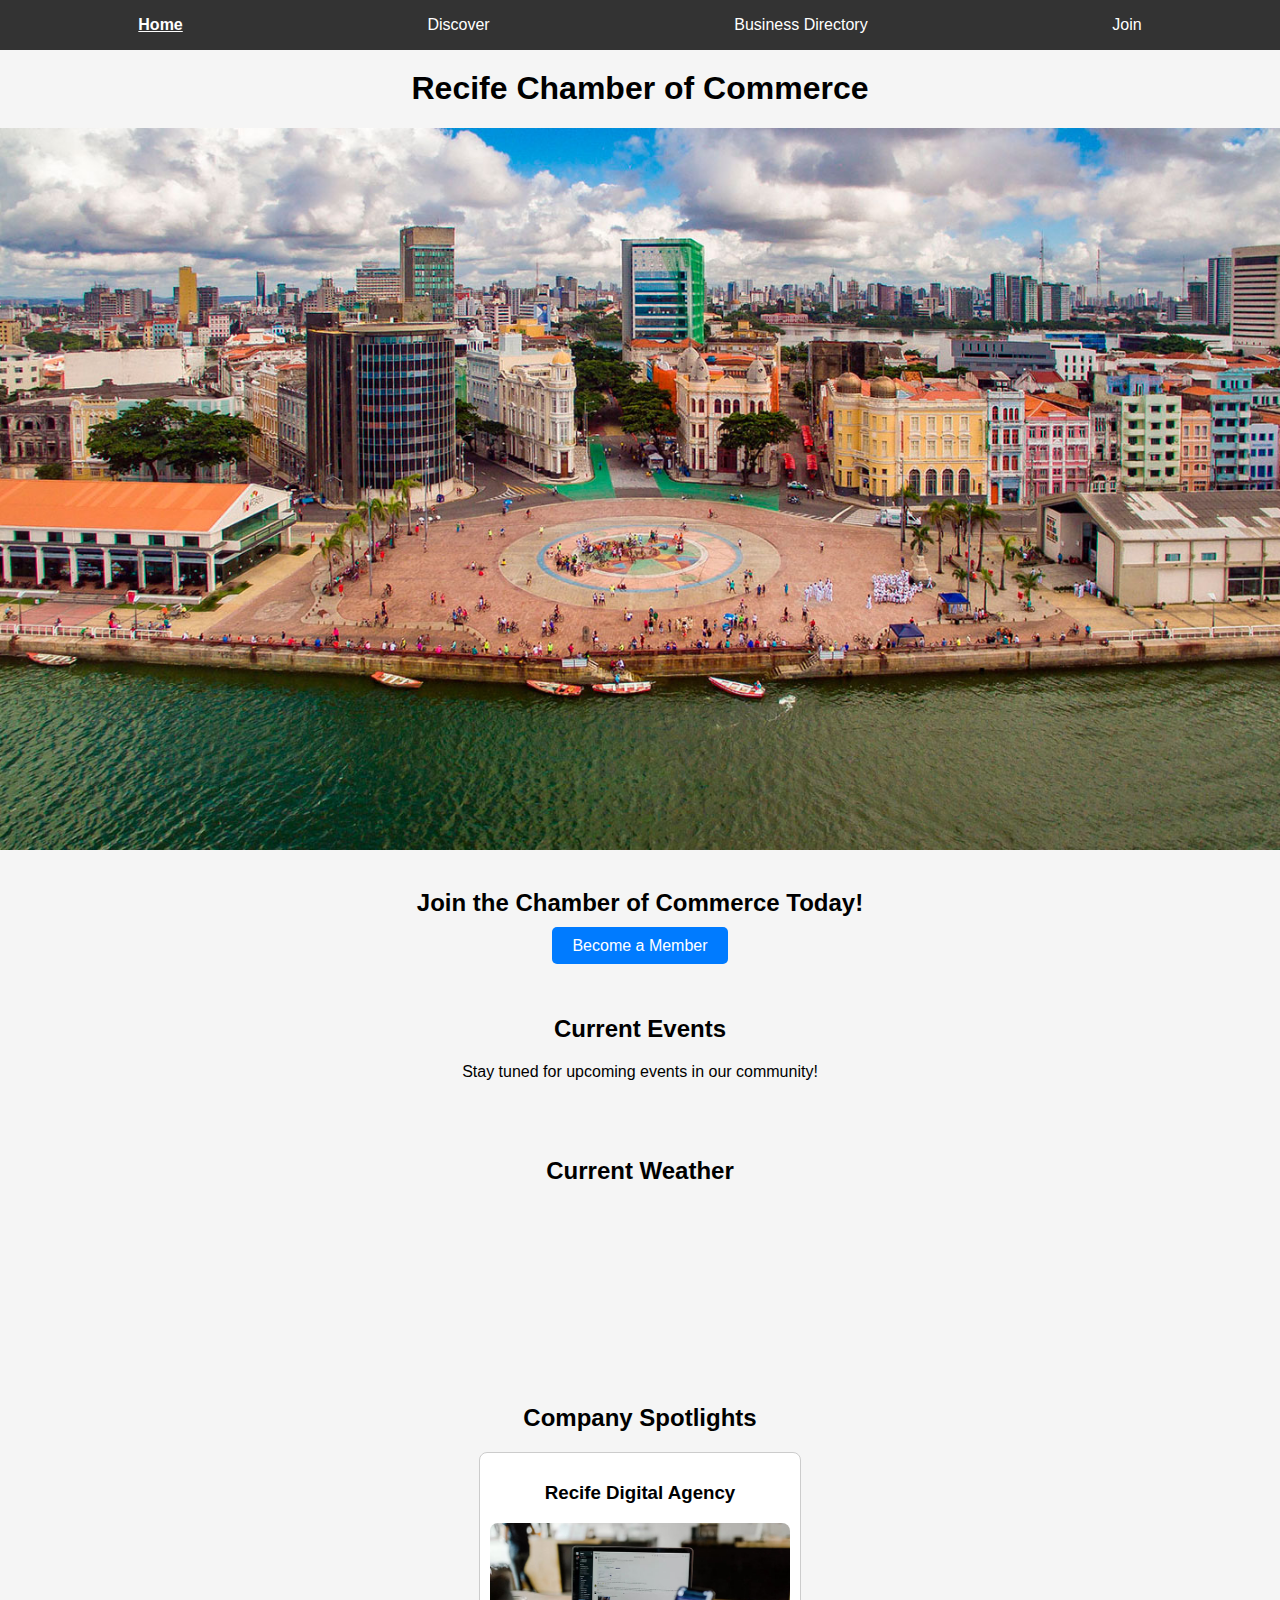
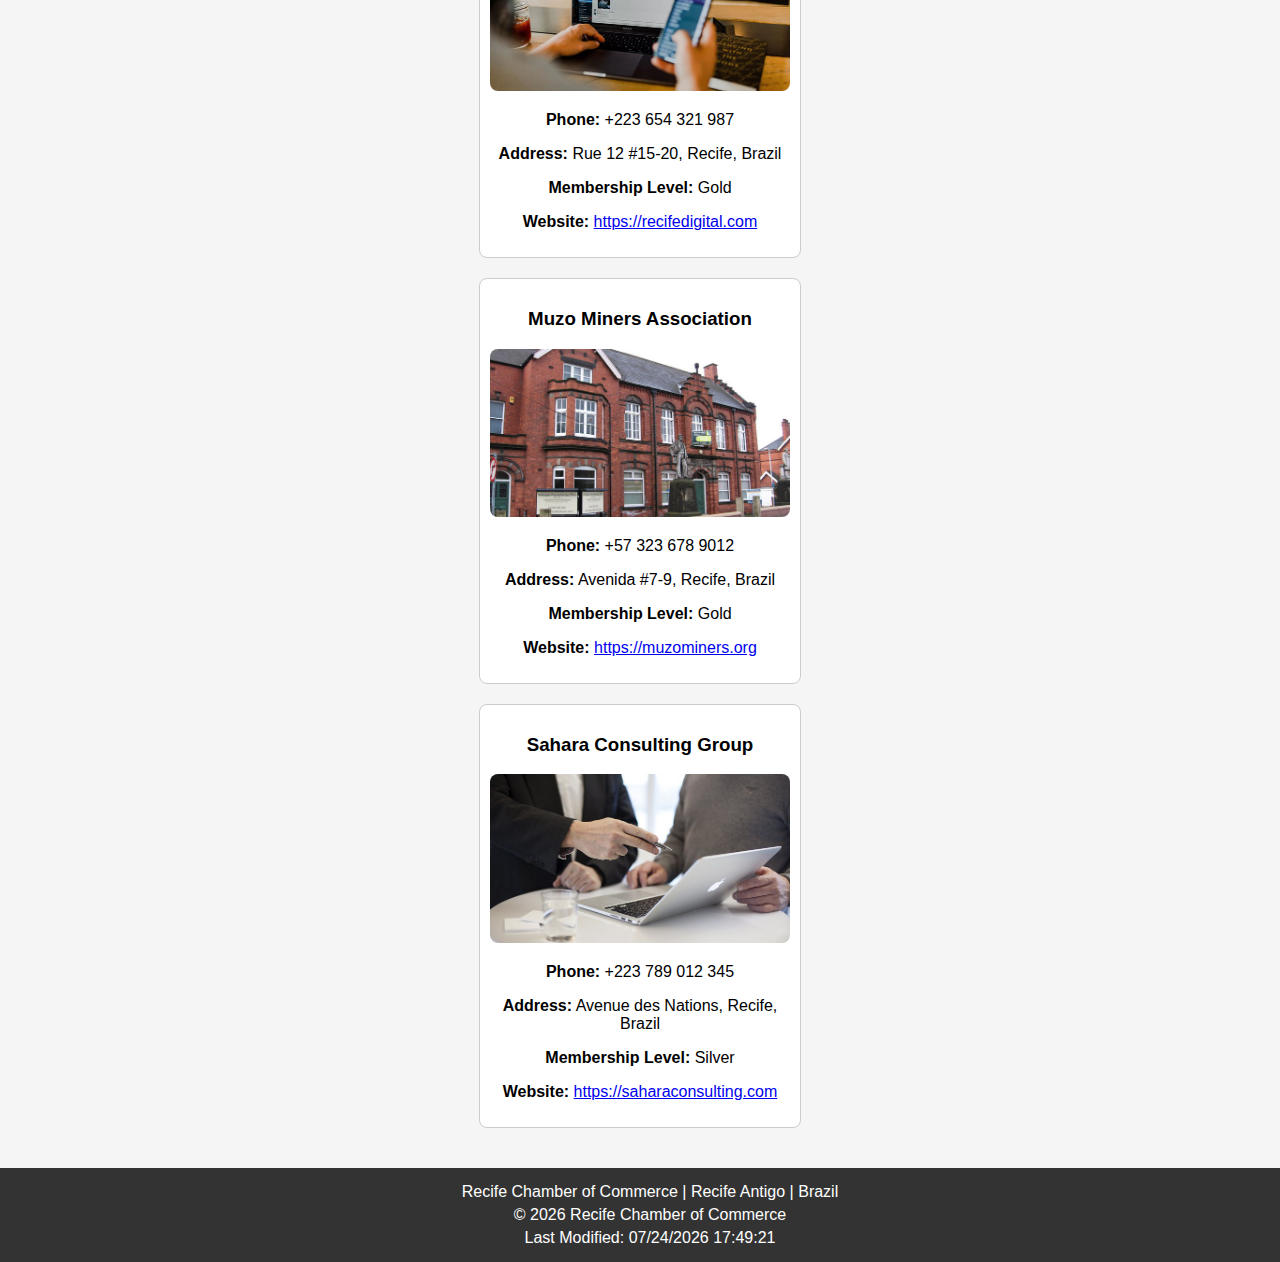
==== commit 0100487f: "W4" ====
--- a/chamber/index.html
+++ b/chamber/index.html
@@ -7,7 +7,7 @@
     <meta name="author" content="Kleyton L Silva">
     <meta property="og:title" content="Recife Chamber of Commerce">
     <meta property="og:type" content="website">
-    <meta property="og:image" content="chamber.jpg">
+    <meta property="og:image" content="https://ktonsilva.github.io/wdd231/chamber/images/chamber.jpg">
     <meta property="og:url" content="https://ktonsilva.github.io/wdd231/chamber/">
     <link rel="icon" href="images/favicon.ico">
     <link rel="stylesheet" href="styles/style.css">
